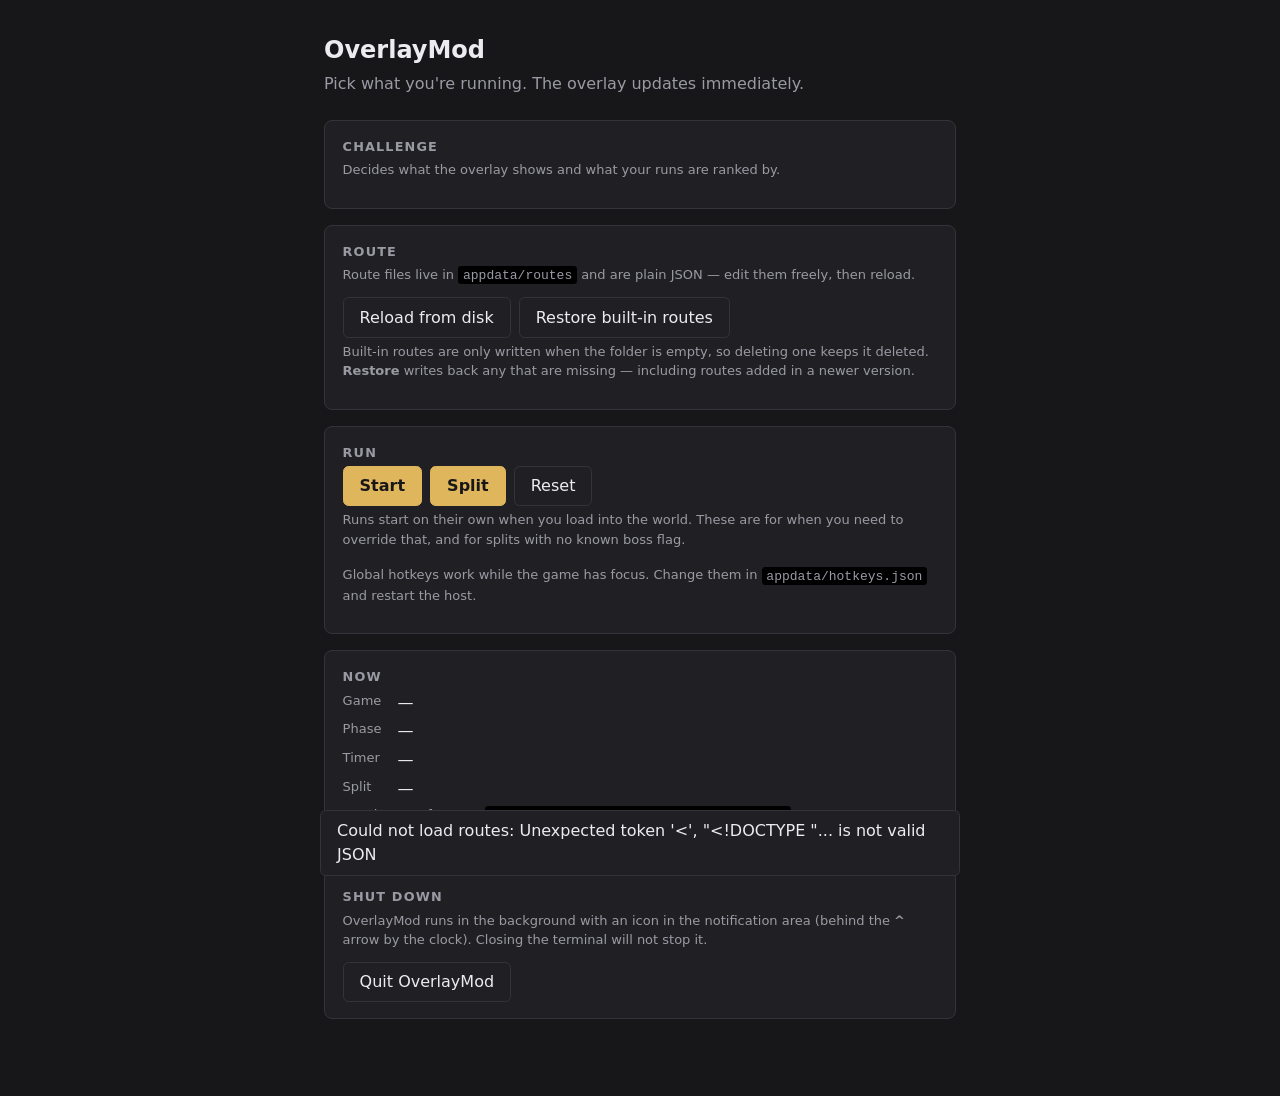
==== src/Host/wwwroot/control/index.html @ 623fec3b "Fix a run surviving a quit to the menu, and add the Quick route Found in live testing: quitting to t" ====
<!doctype html>
<html lang="en">
<head>
  <meta charset="utf-8">
  <meta name="viewport" content="width=device-width, initial-scale=1">
  <title>OverlayMod — control</title>
  <link rel="stylesheet" href="control.css">
</head>
<body>
  <main class="page">
    <header class="head">
      <h1>OverlayMod</h1>
      <p class="head__sub">Pick what you're running. The overlay updates immediately.</p>
    </header>

    <section class="card">
      <h2>Challenge</h2>
      <p class="hint">Decides what the overlay shows and what your runs are ranked by.</p>
      <div class="choices" id="challenges"></div>
    </section>

    <section class="card">
      <h2>Route</h2>
      <p class="hint">
        Route files live in <code id="routesPath">appdata/routes</code> and are plain JSON —
        edit them freely, then reload.
      </p>
      <div class="choices choices--stack" id="routes"></div>
      <div class="row">
        <button class="btn btn--quiet" id="reload" type="button">Reload from disk</button>
        <button class="btn btn--quiet" id="restore" type="button">Restore built-in routes</button>
      </div>
      <p class="hint">
        Built-in routes are only written when the folder is empty, so deleting one
        keeps it deleted. <strong>Restore</strong> writes back any that are
        missing — including routes added in a newer version.
      </p>
    </section>

    <section class="card">
      <h2>Run</h2>
      <div class="row">
        <button class="btn" id="start" type="button">Start</button>
        <button class="btn" id="split" type="button">Split</button>
        <button class="btn btn--quiet" id="reset" type="button">Reset</button>
      </div>
      <p class="hint">
        Runs start on their own when you load into the world. These are for when you
        need to override that, and for splits with no known boss flag.
      </p>
      <div class="keys" id="hotkeys"></div>
      <p class="hint">
        Global hotkeys work while the game has focus. Change them in
        <code>appdata/hotkeys.json</code> and restart the host.
      </p>
    </section>

    <section class="card status" id="live">
      <h2>Now</h2>
      <dl class="facts">
        <dt>Game</dt><dd id="factGame">—</dd>
        <dt>Phase</dt><dd id="factPhase">—</dd>
        <dt>Timer</dt><dd id="factTimer">—</dd>
        <dt>Split</dt><dd id="factSplit">—</dd>
      </dl>
      <p class="hint">Overlay URL for OBS: <code id="overlayUrl">/overlay/</code></p>
    </section>

    <section class="card">
      <h2>Shut down</h2>
      <p class="hint">
        OverlayMod runs in the background with an icon in the notification area
        (behind the <strong>^</strong> arrow by the clock). Closing the terminal
        will not stop it.
      </p>
      <button class="btn btn--quiet" id="quit" type="button">Quit OverlayMod</button>
    </section>

    <p class="toast" id="toast" hidden></p>
  </main>

  <script src="control.js"></script>
</body>
</html>
---- src/Host/wwwroot/control/control.css ----
/* Control page. Unlike the overlay this is never composited into a recording,
   so it is a normal opaque page and can be as plain as it likes. */

:root {
  --bg: #17171a;
  --card: #202024;
  --edge: #33333a;
  --text: #ececf0;
  --dim: #9a9aa4;
  --accent: #e0b65c;
  --accent-ink: #17171a;
  --warn: #d8a05a;
  --ok: #6fbf73;
}

* { box-sizing: border-box; }

body {
  margin: 0;
  background: var(--bg);
  color: var(--text);
  font-family: "Segoe UI", system-ui, sans-serif;
  line-height: 1.5;
}

.page { max-width: 42rem; margin: 0 auto; padding: 2rem 1.25rem 4rem; }

.head h1 { margin: 0; font-size: 1.5rem; }
.head__sub { margin: .25rem 0 1.5rem; color: var(--dim); }

.card {
  background: var(--card);
  border: 1px solid var(--edge);
  border-radius: .5rem;
  padding: 1rem 1.1rem;
  margin-bottom: 1rem;
}

.card h2 { margin: 0 0 .25rem; font-size: .8rem; text-transform: uppercase; letter-spacing: .09em; color: var(--dim); }

.hint { margin: .25rem 0 .75rem; color: var(--dim); font-size: .8125rem; }

code { background: #000; padding: .1rem .3rem; border-radius: .2rem; font-size: .8125rem; }

.choices { display: flex; flex-wrap: wrap; gap: .5rem; }
.choices--stack { flex-direction: column; }

/* A choice is a button that shows whether it is the current selection. */
.choice {
  display: flex;
  flex-direction: column;
  gap: .1rem;
  text-align: left;
  background: transparent;
  color: var(--text);
  border: 1px solid var(--edge);
  border-radius: .35rem;
  padding: .5rem .7rem;
  font: inherit;
  cursor: pointer;
}

.choice:hover { border-color: var(--dim); }

.choice.is-selected {
  background: var(--accent);
  border-color: var(--accent);
  color: var(--accent-ink);
  font-weight: 600;
}

.choice__meta { font-size: .75rem; color: var(--dim); }
.choice.is-selected .choice__meta { color: rgb(23 23 26 / 75%); }

/* Auto-splitting cannot be trusted until the flag ids are confirmed against a
   live game, so say so rather than letting it mis-split silently. */
.choice__warn { font-size: .75rem; color: var(--warn); }
.choice.is-selected .choice__warn { color: #6b4a00; }

.row { display: flex; gap: .5rem; flex-wrap: wrap; }

.btn {
  background: var(--accent);
  color: var(--accent-ink);
  border: 1px solid var(--accent);
  border-radius: .35rem;
  padding: .45rem 1rem;
  font: inherit;
  font-weight: 600;
  cursor: pointer;
}

.btn--quiet { background: transparent; color: var(--text); border-color: var(--edge); font-weight: 400; }
.btn--quiet:hover { border-color: var(--dim); }

/* Bound hotkeys, so they do not have to be looked up in a config file. */
.keys { display: flex; flex-wrap: wrap; gap: .4rem; margin-top: .75rem; }

.key {
  display: flex;
  align-items: baseline;
  gap: .4rem;
  border: 1px solid var(--edge);
  border-radius: .35rem;
  padding: .25rem .55rem;
  font-size: .8125rem;
}

.key__combo { font-family: Consolas, ui-monospace, monospace; }
.key__action { color: var(--dim); text-transform: capitalize; }
.key.is-inactive { opacity: .55; }
.key.is-inactive .key__combo { text-decoration: line-through; }

.facts { display: grid; grid-template-columns: auto 1fr; gap: .3rem 1rem; margin: 0; }
.facts dt { color: var(--dim); font-size: .8125rem; }
.facts dd { margin: 0; font-variant-numeric: tabular-nums; }

.toast {
  position: fixed;
  left: 50%;
  bottom: 1.5rem;
  transform: translateX(-50%);
  background: var(--card);
  border: 1px solid var(--edge);
  border-radius: .35rem;
  padding: .5rem 1rem;
  margin: 0;
}

.toast[hidden] { display: none; }
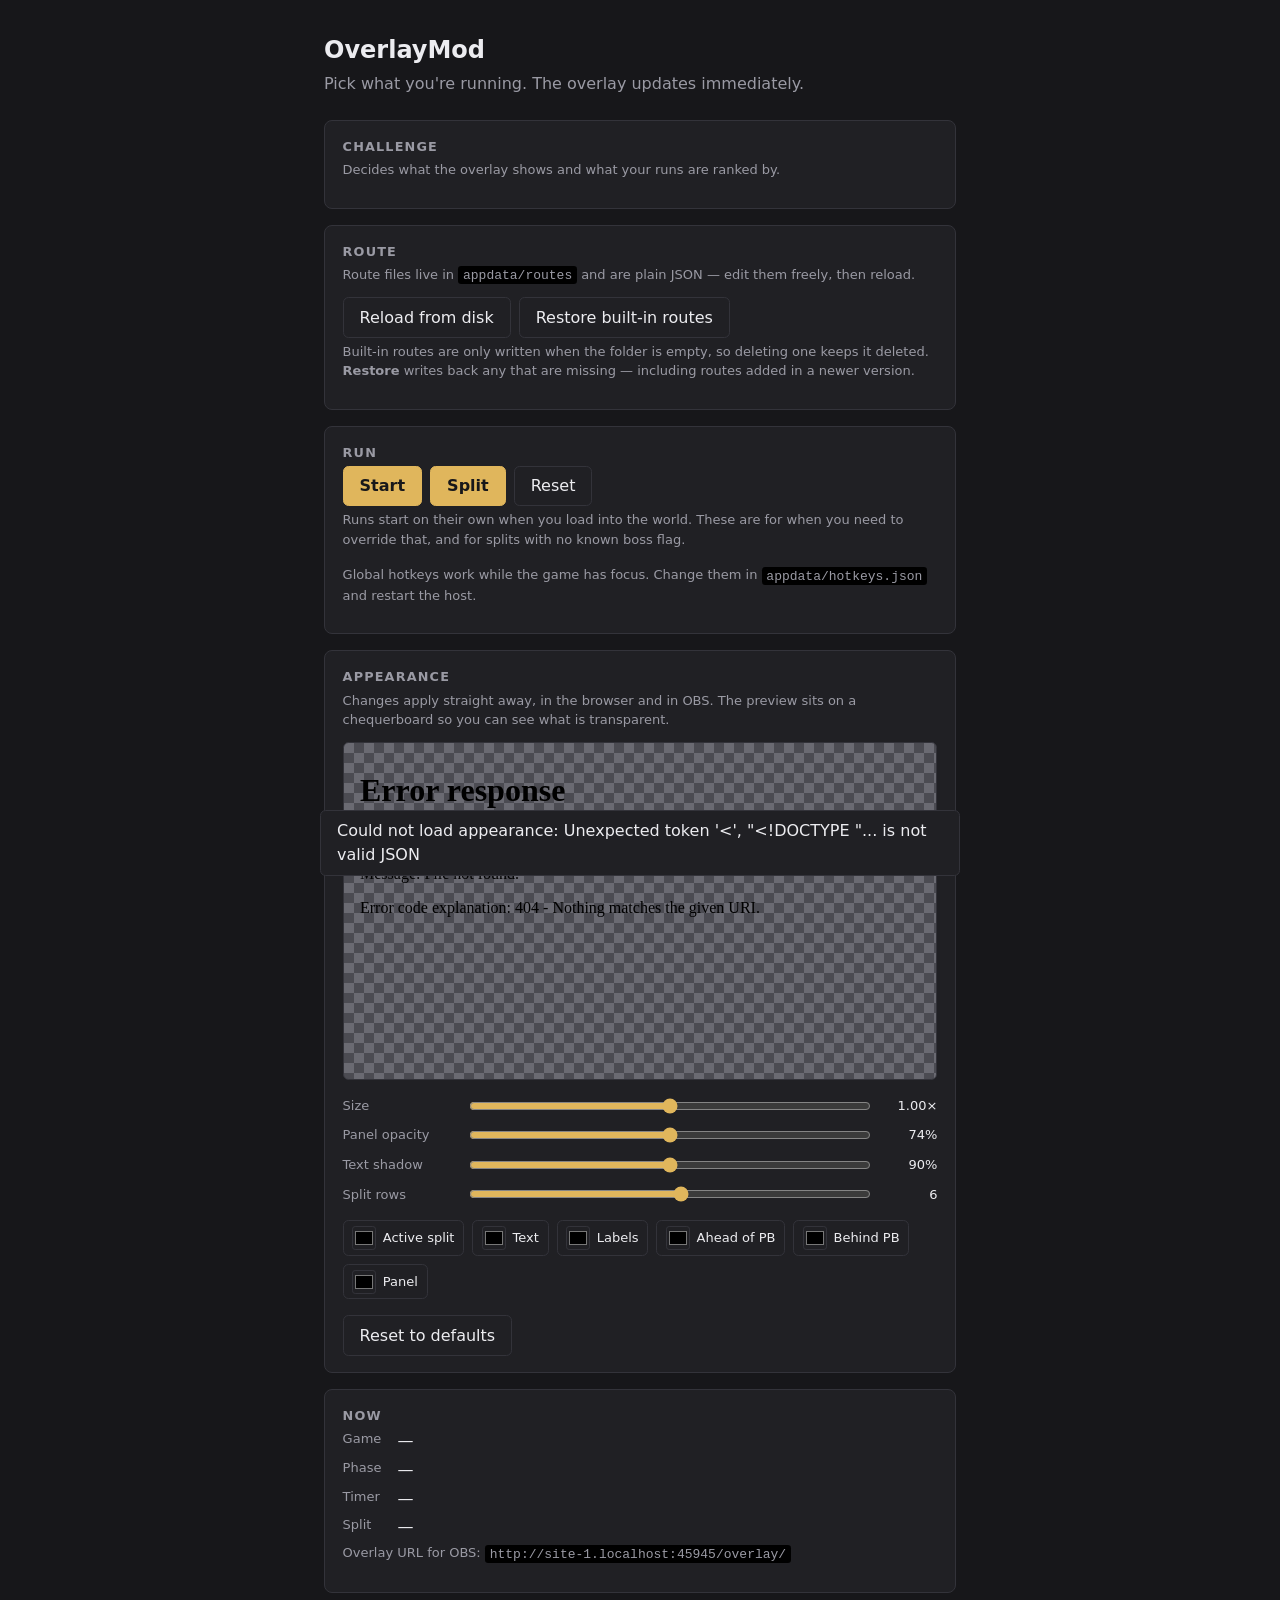
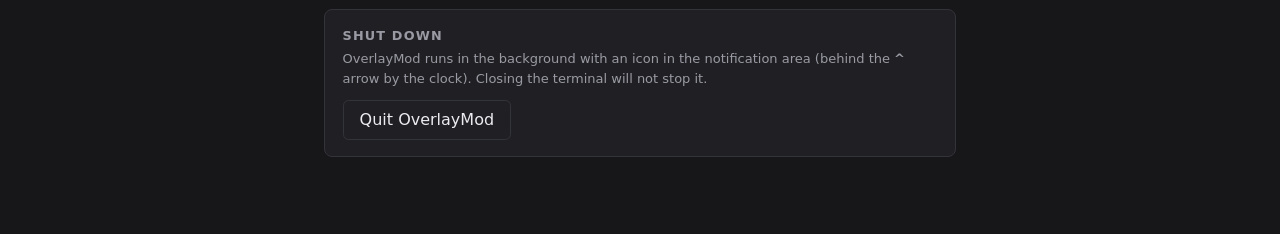
==== commit b41bc169: "Appearance controls, a slim build option, and a usable README Appearance is now editable from the co" ====
--- a/src/Host/wwwroot/control/index.html
+++ b/src/Host/wwwroot/control/index.html
@@ -55,6 +55,55 @@
       </p>
     </section>
 
+    <section class="card">
+      <h2>Appearance</h2>
+      <p class="hint">
+        Changes apply straight away, in the browser and in OBS. The preview sits on
+        a chequerboard so you can see what is transparent.
+      </p>
+
+      <div class="preview">
+        <iframe class="preview__frame" id="preview" src="/overlay/" title="Overlay preview"></iframe>
+      </div>
+
+      <div class="fields">
+        <label class="field">
+          <span class="field__label">Size</span>
+          <input type="range" id="apScale" min="0.5" max="3" step="0.05">
+          <output class="field__value" id="apScaleOut">1.00×</output>
+        </label>
+
+        <label class="field">
+          <span class="field__label">Panel opacity</span>
+          <input type="range" id="apPlateOpacity" min="0" max="1" step="0.02">
+          <output class="field__value" id="apPlateOpacityOut">74%</output>
+        </label>
+
+        <label class="field">
+          <span class="field__label">Text shadow</span>
+          <input type="range" id="apShadow" min="0" max="1" step="0.05">
+          <output class="field__value" id="apShadowOut">90%</output>
+        </label>
+
+        <label class="field">
+          <span class="field__label">Split rows</span>
+          <input type="range" id="apSplits" min="3" max="20" step="1">
+          <output class="field__value" id="apSplitsOut">6</output>
+        </label>
+      </div>
+
+      <div class="swatches">
+        <label class="swatch"><input type="color" id="apAccent"><span>Active split</span></label>
+        <label class="swatch"><input type="color" id="apText"><span>Text</span></label>
+        <label class="swatch"><input type="color" id="apDim"><span>Labels</span></label>
+        <label class="swatch"><input type="color" id="apAhead"><span>Ahead of PB</span></label>
+        <label class="swatch"><input type="color" id="apBehind"><span>Behind PB</span></label>
+        <label class="swatch"><input type="color" id="apPlate"><span>Panel</span></label>
+      </div>
+
+      <button class="btn btn--quiet" id="apReset" type="button">Reset to defaults</button>
+    </section>
+
     <section class="card status" id="live">
       <h2>Now</h2>
       <dl class="facts">
--- a/src/Host/wwwroot/control/control.css
+++ b/src/Host/wwwroot/control/control.css
@@ -93,6 +93,64 @@
 .btn--quiet { background: transparent; color: var(--text); border-color: var(--edge); font-weight: 400; }
 .btn--quiet:hover { border-color: var(--dim); }
 
+/* --- appearance editor --- */
+
+/* A chequerboard behind the preview, so transparency is visible rather than
+   guessed at — the overlay is transparent over gameplay, and a plain dark
+   backdrop here would hide exactly what needs checking. */
+.preview {
+  --sq: 10px;
+  border: 1px solid var(--edge);
+  border-radius: .35rem;
+  padding: .5rem;
+  margin-bottom: 1rem;
+  overflow: hidden;
+  background-color: #6a6a72;
+  background-image:
+    linear-gradient(45deg, #4b4b52 25%, transparent 25%, transparent 75%, #4b4b52 75%),
+    linear-gradient(45deg, #4b4b52 25%, transparent 25%, transparent 75%, #4b4b52 75%);
+  background-size: calc(var(--sq) * 2) calc(var(--sq) * 2);
+  background-position: 0 0, var(--sq) var(--sq);
+}
+
+.preview__frame {
+  display: block;
+  width: 100%;
+  height: 20rem;
+  border: 0;
+  background: transparent;
+}
+
+.fields { display: flex; flex-direction: column; gap: .6rem; margin-bottom: 1rem; }
+
+.field { display: grid; grid-template-columns: 7rem 1fr 3.5rem; gap: .75rem; align-items: center; }
+.field__label { font-size: .8125rem; color: var(--dim); }
+.field__value { font-size: .8125rem; font-variant-numeric: tabular-nums; text-align: right; }
+.field input[type="range"] { width: 100%; accent-color: var(--accent); }
+
+.swatches { display: flex; flex-wrap: wrap; gap: .5rem; margin-bottom: 1rem; }
+
+.swatch {
+  display: flex;
+  align-items: center;
+  gap: .4rem;
+  border: 1px solid var(--edge);
+  border-radius: .35rem;
+  padding: .3rem .55rem;
+  font-size: .8125rem;
+  cursor: pointer;
+}
+
+.swatch input[type="color"] {
+  width: 1.5rem;
+  height: 1.5rem;
+  padding: 0;
+  border: 1px solid var(--edge);
+  border-radius: .2rem;
+  background: none;
+  cursor: pointer;
+}
+
 /* Bound hotkeys, so they do not have to be looked up in a config file. */
 .keys { display: flex; flex-wrap: wrap; gap: .4rem; margin-top: .75rem; }
 
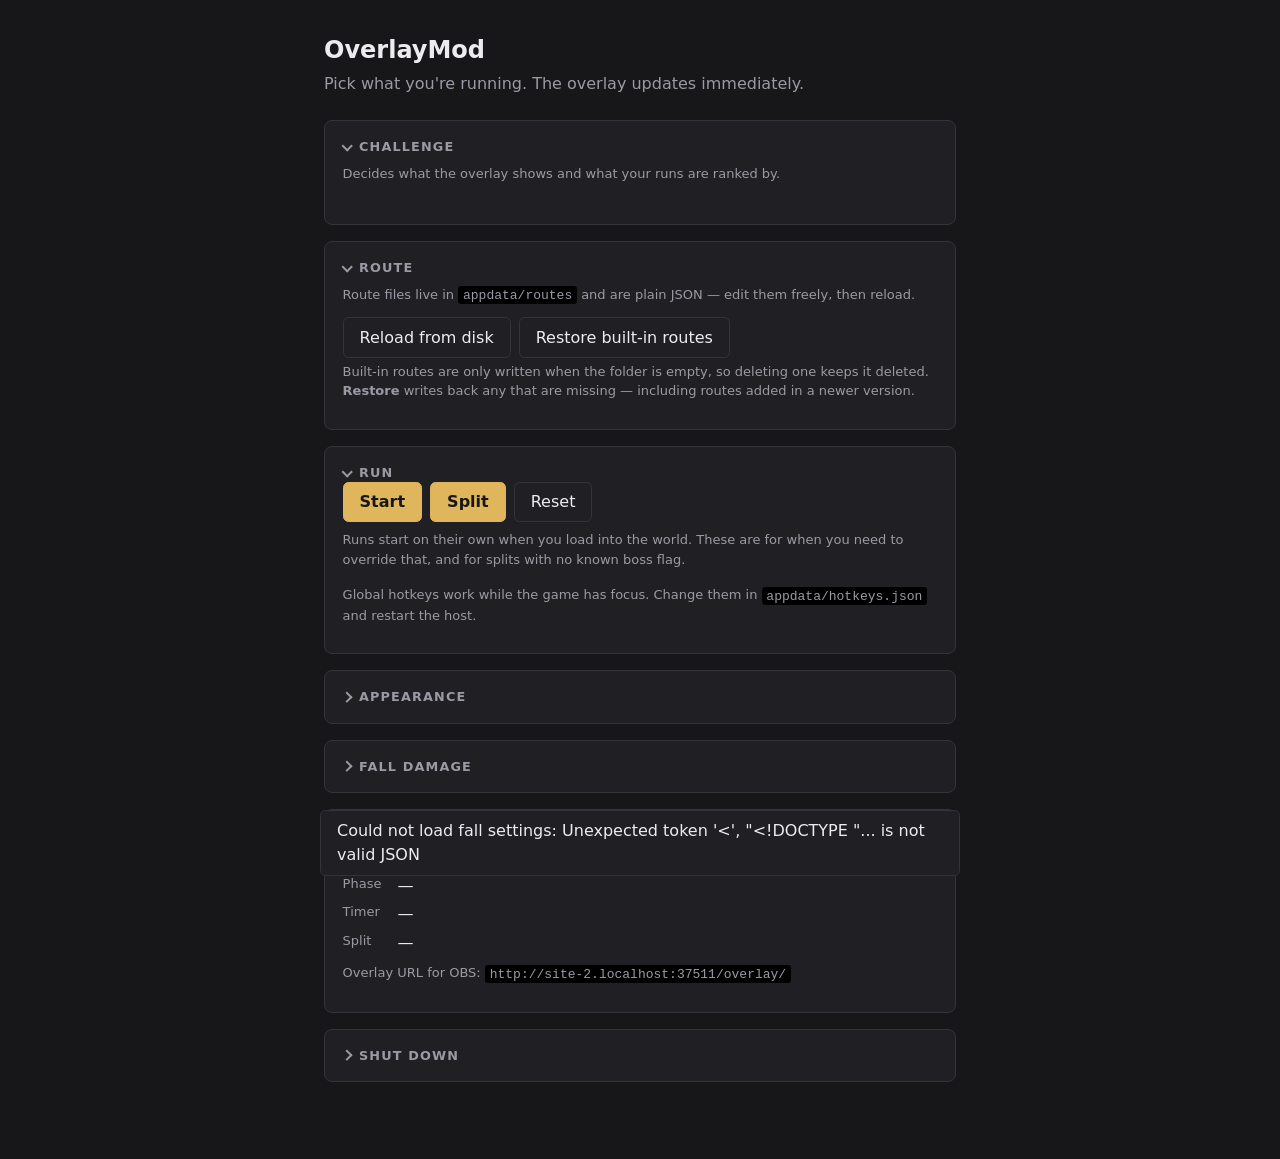
==== commit a78d8f0f: "Rework the challenges, tell fall damage apart, and fix death counting Four challenges now: No Damage" ====
--- a/src/Host/wwwroot/control/index.html
+++ b/src/Host/wwwroot/control/index.html
@@ -9,18 +9,22 @@
 <body>
   <main class="page">
     <header class="head">
-      <h1>OverlayMod</h1>
+      <h1>OverlayMod <span class="head__version" id="version"></span></h1>
       <p class="head__sub">Pick what you're running. The overlay updates immediately.</p>
     </header>
 
-    <section class="card">
-      <h2>Challenge</h2>
+    <!-- Every section collapses. The page grew past what fits on one screen, and
+         which parts matter depends entirely on whether you are setting up or
+         mid-session. Open/closed is remembered per section. -->
+    <details class="card" id="cardChallenge" open>
+      <summary class="card__head"><h2>Challenge</h2></summary>
       <p class="hint">Decides what the overlay shows and what your runs are ranked by.</p>
       <div class="choices" id="challenges"></div>
-    </section>
+      <p class="hint" id="challengeNote"></p>
+    </details>
 
-    <section class="card">
-      <h2>Route</h2>
+    <details class="card" id="cardRoute" open>
+      <summary class="card__head"><h2>Route</h2></summary>
       <p class="hint">
         Route files live in <code id="routesPath">appdata/routes</code> and are plain JSON —
         edit them freely, then reload.
@@ -35,10 +39,10 @@
         keeps it deleted. <strong>Restore</strong> writes back any that are
         missing — including routes added in a newer version.
       </p>
-    </section>
+    </details>
 
-    <section class="card">
-      <h2>Run</h2>
+    <details class="card" id="cardRun" open>
+      <summary class="card__head"><h2>Run</h2></summary>
       <div class="row">
         <button class="btn" id="start" type="button">Start</button>
         <button class="btn" id="split" type="button">Split</button>
@@ -53,10 +57,10 @@
         Global hotkeys work while the game has focus. Change them in
         <code>appdata/hotkeys.json</code> and restart the host.
       </p>
-    </section>
+    </details>
 
-    <section class="card">
-      <h2>Appearance</h2>
+    <details class="card" id="cardAppearance">
+      <summary class="card__head"><h2>Appearance</h2></summary>
       <p class="hint">
         Changes apply straight away, in the browser and in OBS. The preview sits on
         a chequerboard so you can see what is transparent.
@@ -84,13 +88,23 @@
           <input type="range" id="apShadow" min="0" max="1" step="0.05">
           <output class="field__value" id="apShadowOut">90%</output>
         </label>
+      </div>
 
-        <label class="field">
-          <span class="field__label">Split rows</span>
-          <input type="range" id="apSplits" min="3" max="20" step="1">
-          <output class="field__value" id="apSplitsOut">6</output>
-        </label>
+      <!-- A number rather than a slider: this is a count of rows, and people
+           arrive here knowing exactly how many they want. -->
+      <div class="field field--stepper">
+        <span class="field__label">Splits shown</span>
+        <div class="stepper">
+          <button class="stepper__btn" id="apSplitsDown" type="button" aria-label="Fewer splits">−</button>
+          <input class="stepper__input" type="number" id="apSplits" min="1" max="30" step="1" inputmode="numeric">
+          <button class="stepper__btn" id="apSplitsUp" type="button" aria-label="More splits">+</button>
+        </div>
       </div>
+      <p class="hint">
+        How many boss names the overlay shows at once. The list scrolls through
+        longer routes, so this is the overlay's height, not the route's length —
+        set it to the full split count to show a whole route with no scrolling.
+      </p>
 
       <div class="swatches">
         <label class="swatch"><input type="color" id="apAccent"><span>Active split</span></label>
@@ -102,10 +116,55 @@
       </div>
 
       <button class="btn btn--quiet" id="apReset" type="button">Reset to defaults</button>
-    </section>
+    </details>
 
-    <section class="card status" id="live">
-      <h2>Now</h2>
+    <details class="card" id="cardFall">
+      <summary class="card__head"><h2>Fall damage</h2></summary>
+      <p class="hint">
+        Only the <strong>No Hit</strong> challenge uses this. It tells fall damage
+        apart by watching how far you dropped just before losing health — a
+        heuristic, not a reading from the game, so the thresholds are yours to move.
+        Every other challenge counts all damage regardless.
+      </p>
+
+      <label class="check">
+        <input type="checkbox" id="fdEnabled">
+        <span>Exclude fall damage from No&nbsp;Hit</span>
+      </label>
+      <p class="hint">
+        Turn this off and No Hit counts exactly what No Damage counts. That is the
+        honest setting if the detector is guessing wrong on your route.
+      </p>
+
+      <div class="fields">
+        <label class="field">
+          <span class="field__label">Drop of at least</span>
+          <input type="range" id="fdDescent" min="0.5" max="20" step="0.5">
+          <output class="field__value" id="fdDescentOut">3.0 m</output>
+        </label>
+
+        <label class="field">
+          <span class="field__label">Within</span>
+          <input type="range" id="fdWindow" min="100" max="2000" step="50">
+          <output class="field__value" id="fdWindowOut">500 ms</output>
+        </label>
+      </div>
+
+      <div class="row">
+        <button class="btn btn--quiet" id="fdRefresh" type="button">Refresh recent damage</button>
+        <button class="btn btn--quiet" id="fdReset" type="button">Reset to defaults</button>
+      </div>
+
+      <p class="hint">
+        Recent damage, newest first, with the drop measured for each. This is how
+        you check the detector rather than trust it: if a real hit is showing as a
+        fall, raise the distance or shorten the window.
+      </p>
+      <div class="events" id="fdEvents"></div>
+    </details>
+
+    <details class="card status" id="cardLive" open>
+      <summary class="card__head"><h2>Now</h2></summary>
       <dl class="facts">
         <dt>Game</dt><dd id="factGame">—</dd>
         <dt>Phase</dt><dd id="factPhase">—</dd>
@@ -113,17 +172,17 @@
         <dt>Split</dt><dd id="factSplit">—</dd>
       </dl>
       <p class="hint">Overlay URL for OBS: <code id="overlayUrl">/overlay/</code></p>
-    </section>
+    </details>
 
-    <section class="card">
-      <h2>Shut down</h2>
+    <details class="card" id="cardQuit">
+      <summary class="card__head"><h2>Shut down</h2></summary>
       <p class="hint">
         OverlayMod runs in the background with an icon in the notification area
         (behind the <strong>^</strong> arrow by the clock). Closing the terminal
         will not stop it.
       </p>
       <button class="btn btn--quiet" id="quit" type="button">Quit OverlayMod</button>
-    </section>
+    </details>
 
     <p class="toast" id="toast" hidden></p>
   </main>
--- a/src/Host/wwwroot/control/control.css
+++ b/src/Host/wwwroot/control/control.css
@@ -27,6 +27,7 @@
 
 .head h1 { margin: 0; font-size: 1.5rem; }
 .head__sub { margin: .25rem 0 1.5rem; color: var(--dim); }
+.head__version { font-size: .8125rem; font-weight: 400; color: var(--dim); }
 
 .card {
   background: var(--card);
@@ -36,7 +37,39 @@
   margin-bottom: 1rem;
 }
 
-.card h2 { margin: 0 0 .25rem; font-size: .8rem; text-transform: uppercase; letter-spacing: .09em; color: var(--dim); }
+/* Every card is a <details>, so the whole page can be folded down to whatever
+   part of it is in use. The default marker is replaced with one that reads as
+   part of the heading rather than a bullet beside it. */
+.card__head {
+  display: flex;
+  align-items: center;
+  gap: .5rem;
+  cursor: pointer;
+  list-style: none;
+  user-select: none;
+}
+
+.card__head::-webkit-details-marker { display: none; }
+
+.card__head::before {
+  content: "";
+  width: .4rem;
+  height: .4rem;
+  border-right: 2px solid var(--dim);
+  border-bottom: 2px solid var(--dim);
+  transform: rotate(-45deg);
+  transition: transform .12s ease;
+}
+
+.card[open] > .card__head::before { transform: rotate(45deg); }
+
+.card__head:hover::before { border-color: var(--text); }
+
+.card h2 { margin: 0; font-size: .8rem; text-transform: uppercase; letter-spacing: .09em; color: var(--dim); }
+
+/* Collapsed, the summary is the whole card, so it should not carry the
+   bottom margin its first child would otherwise supply. */
+.card > .hint:first-of-type { margin-top: .5rem; }
 
 .hint { margin: .25rem 0 .75rem; color: var(--dim); font-size: .8125rem; }
 
@@ -128,6 +161,62 @@
 .field__value { font-size: .8125rem; font-variant-numeric: tabular-nums; text-align: right; }
 .field input[type="range"] { width: 100%; accent-color: var(--accent); }
 
+/* A count, not a proportion: typed or stepped, never dragged. */
+.field--stepper { grid-template-columns: 7rem auto; }
+
+.stepper { display: flex; align-items: stretch; gap: .25rem; }
+
+.stepper__btn {
+  width: 2rem;
+  background: transparent;
+  color: var(--text);
+  border: 1px solid var(--edge);
+  border-radius: .35rem;
+  font: inherit;
+  font-size: 1rem;
+  line-height: 1;
+  cursor: pointer;
+}
+
+.stepper__btn:hover { border-color: var(--dim); }
+
+.stepper__input {
+  width: 4rem;
+  background: var(--bg);
+  color: var(--text);
+  border: 1px solid var(--edge);
+  border-radius: .35rem;
+  padding: .35rem .5rem;
+  font: inherit;
+  font-variant-numeric: tabular-nums;
+  text-align: center;
+}
+
+.check { display: flex; align-items: center; gap: .5rem; font-size: .875rem; }
+.check input { accent-color: var(--accent); width: 1rem; height: 1rem; }
+
+/* Recent damage, for checking what the fall detector actually called. */
+.events { display: flex; flex-direction: column; gap: .25rem; max-height: 16rem; overflow-y: auto; }
+
+.event {
+  display: grid;
+  grid-template-columns: 5rem 1fr auto auto;
+  gap: .6rem;
+  align-items: baseline;
+  border: 1px solid var(--edge);
+  border-radius: .35rem;
+  padding: .3rem .55rem;
+  font-size: .8125rem;
+}
+
+.event__time,
+.event__drop { font-variant-numeric: tabular-nums; color: var(--dim); }
+.event__split { overflow: hidden; text-overflow: ellipsis; white-space: nowrap; }
+.event__verdict { font-size: .75rem; }
+.event.is-fall { border-color: color-mix(in srgb, var(--accent) 45%, var(--edge)); }
+.event.is-fall .event__verdict { color: var(--accent); }
+.event.is-fatal .event__verdict { color: var(--warn); }
+
 .swatches { display: flex; flex-wrap: wrap; gap: .5rem; margin-bottom: 1rem; }
 
 .swatch {
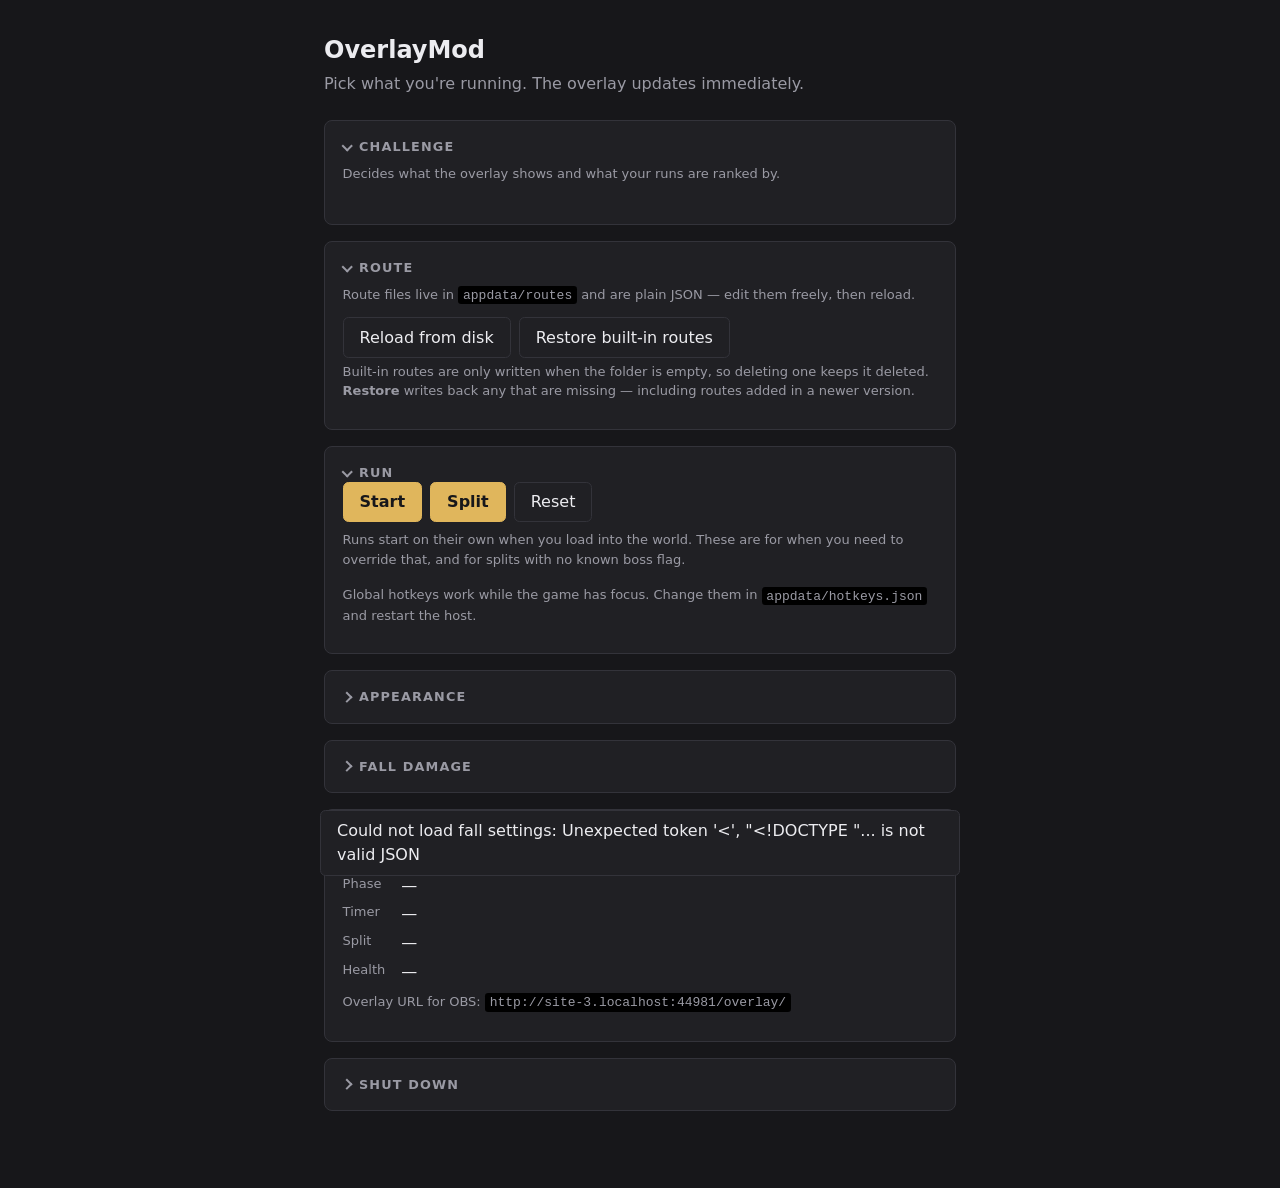
==== commit 54140bb2: "Reset the run when a new game starts, and surface health on the control page The freshness check ask" ====
--- a/src/Host/wwwroot/control/index.html
+++ b/src/Host/wwwroot/control/index.html
@@ -170,6 +170,12 @@
         <dt>Phase</dt><dd id="factPhase">—</dd>
         <dt>Timer</dt><dd id="factTimer">—</dd>
         <dt>Split</dt><dd id="factSplit">—</dd>
+        <!-- Health is never shown on the overlay — the game already shows it,
+             and it would cost space for nothing. Here it is the single most
+             useful fact when counters are not moving, because damage, hits and
+             deaths are all derived from it: if this reads zero on a live
+             character, the memory offsets are wrong for that build. -->
+        <dt>Health</dt><dd id="factHealth">—</dd>
       </dl>
       <p class="hint">Overlay URL for OBS: <code id="overlayUrl">/overlay/</code></p>
     </details>
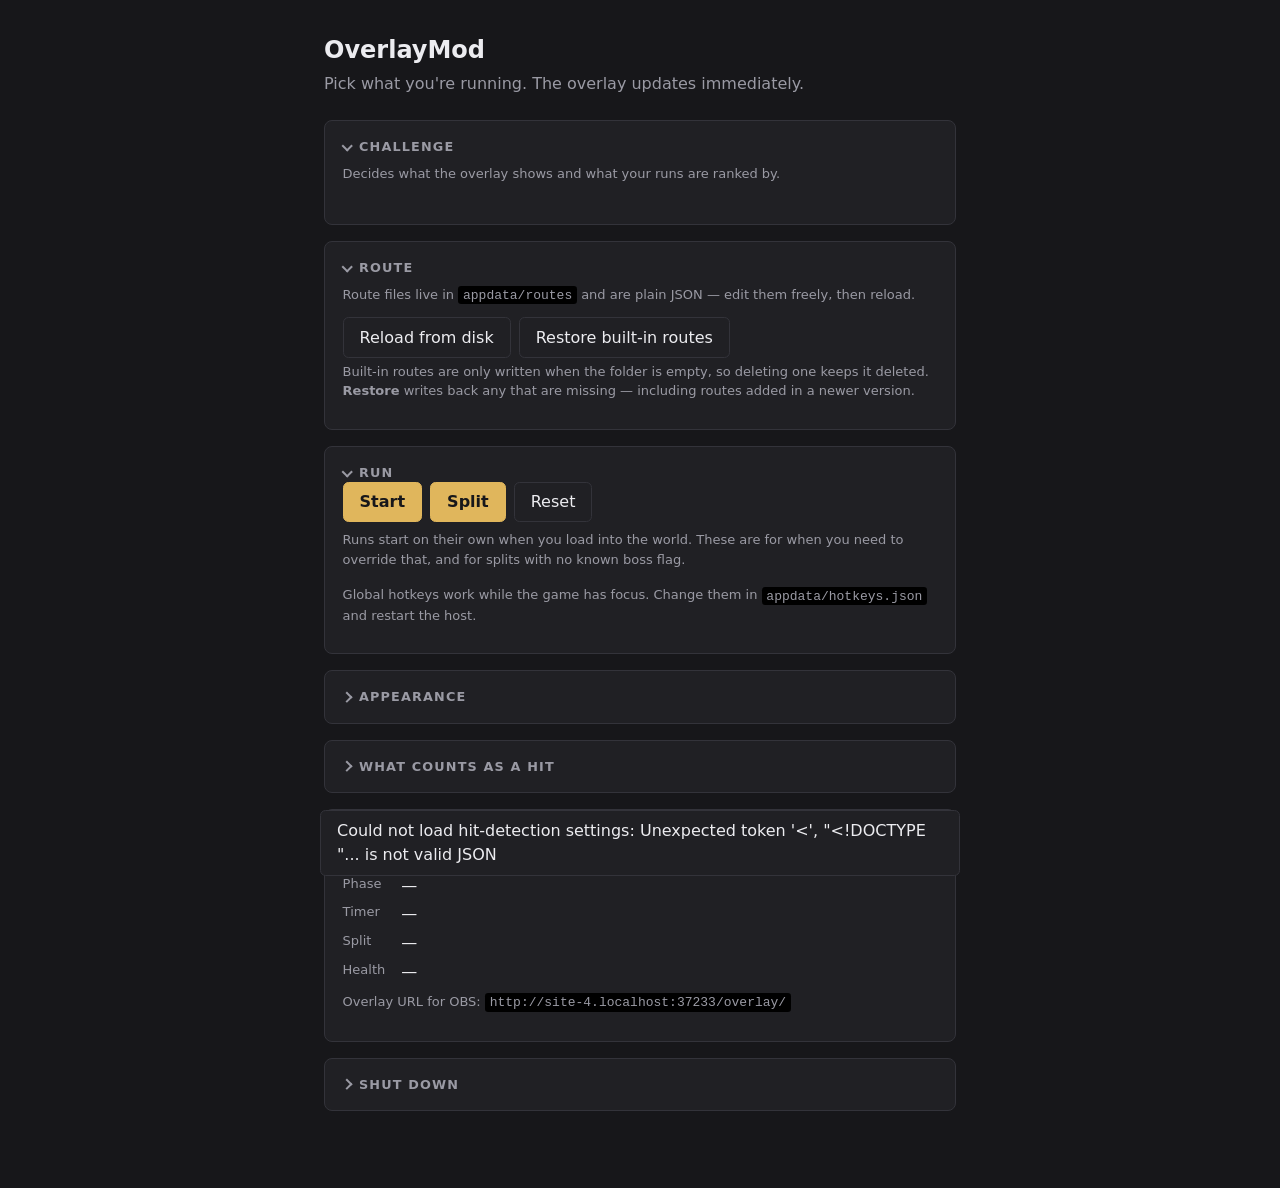
==== commit 9836e721: "Stop counting poison and toxic as hits A No Hit run through a swamp picked up a hit every few second" ====
--- a/src/Host/wwwroot/control/index.html
+++ b/src/Host/wwwroot/control/index.html
@@ -119,22 +119,21 @@
     </details>
 
     <details class="card" id="cardFall">
-      <summary class="card__head"><h2>Fall damage</h2></summary>
-      <p class="hint">
-        Only the <strong>No Hit</strong> challenge uses this. It tells fall damage
-        apart by watching how far you dropped just before losing health — a
-        heuristic, not a reading from the game, so the thresholds are yours to move.
-        Every other challenge counts all damage regardless.
-      </p>
+      <summary class="card__head"><h2>What counts as a hit</h2></summary>
+      <p class="hint">
+        Only the <strong>No Hit</strong> challenge uses any of this. Two things get
+        set aside: what the ground did to you, and what poison did. Both are worked
+        out from health and position over time rather than read from the game, so
+        the thresholds are yours to move. Every other challenge counts all damage
+        regardless.
+      </p>
+
+      <h3 class="card__sub">Falls</h3>
 
       <label class="check">
         <input type="checkbox" id="fdEnabled">
         <span>Exclude fall damage from No&nbsp;Hit</span>
       </label>
-      <p class="hint">
-        Turn this off and No Hit counts exactly what No Damage counts. That is the
-        honest setting if the detector is guessing wrong on your route.
-      </p>
 
       <div class="fields">
         <label class="field">
@@ -150,15 +149,45 @@
         </label>
       </div>
 
+      <h3 class="card__sub">Poison, toxic and anything else that ticks</h3>
+
+      <label class="check">
+        <input type="checkbox" id="dotEnabled">
+        <span>Exclude damage over time from No&nbsp;Hit</span>
+      </label>
+      <p class="hint">
+        Recognised by shape, not by cause: three or more small bites of about the
+        same size, spaced at least 1.2 s apart. A combo lands far quicker than
+        that, and anything that really hurts is over the size below. Because it
+        takes a third bite to be sure, the first two wait a few seconds before
+        being called — so a genuinely small hit shows up late rather than a poison
+        tick showing up at all. Standing in a fire will be called poison too.
+      </p>
+
+      <div class="fields">
+        <label class="field">
+          <span class="field__label">Bites no bigger than</span>
+          <input type="range" id="dotMaxTick" min="5" max="200" step="5">
+          <output class="field__value" id="dotMaxTickOut">40 HP</output>
+        </label>
+
+        <label class="field">
+          <span class="field__label">Repeating at most every</span>
+          <input type="range" id="dotInterval" min="1500" max="10000" step="250">
+          <output class="field__value" id="dotIntervalOut">4000 ms</output>
+        </label>
+      </div>
+
       <div class="row">
         <button class="btn btn--quiet" id="fdRefresh" type="button">Refresh recent damage</button>
         <button class="btn btn--quiet" id="fdReset" type="button">Reset to defaults</button>
       </div>
 
       <p class="hint">
-        Recent damage, newest first, with the drop measured for each. This is how
-        you check the detector rather than trust it: if a real hit is showing as a
-        fall, raise the distance or shorten the window.
+        Recent damage, newest first, with the health lost and the drop measured for
+        each. This is how you check the detectors rather than trust them: if a real
+        hit is showing as a fall, raise the distance or shorten the window; if one
+        is showing as poison, lower the bite size.
       </p>
       <div class="events" id="fdEvents"></div>
     </details>
--- a/src/Host/wwwroot/control/control.css
+++ b/src/Host/wwwroot/control/control.css
@@ -67,6 +67,19 @@
 
 .card h2 { margin: 0; font-size: .8rem; text-transform: uppercase; letter-spacing: .09em; color: var(--dim); }
 
+/* A divider inside a card, for the rare one that covers two related things. */
+.card__sub {
+  margin: 1.25rem 0 .6rem;
+  padding-top: .9rem;
+  border-top: 1px solid var(--edge);
+  font-size: .75rem;
+  text-transform: uppercase;
+  letter-spacing: .09em;
+  color: var(--dim);
+}
+
+.card__sub:first-of-type { border-top: none; padding-top: 0; margin-top: .5rem; }
+
 /* Collapsed, the summary is the whole card, so it should not carry the
    bottom margin its first child would otherwise supply. */
 .card > .hint:first-of-type { margin-top: .5rem; }
@@ -195,12 +208,12 @@
 .check { display: flex; align-items: center; gap: .5rem; font-size: .875rem; }
 .check input { accent-color: var(--accent); width: 1rem; height: 1rem; }
 
-/* Recent damage, for checking what the fall detector actually called. */
+/* Recent damage, for checking what the two detectors actually called. */
 .events { display: flex; flex-direction: column; gap: .25rem; max-height: 16rem; overflow-y: auto; }
 
 .event {
   display: grid;
-  grid-template-columns: 5rem 1fr auto auto;
+  grid-template-columns: 5rem 1fr auto auto auto;
   gap: .6rem;
   align-items: baseline;
   border: 1px solid var(--edge);
@@ -210,11 +223,19 @@
 }
 
 .event__time,
+.event__size,
 .event__drop { font-variant-numeric: tabular-nums; color: var(--dim); }
 .event__split { overflow: hidden; text-overflow: ellipsis; white-space: nowrap; }
 .event__verdict { font-size: .75rem; }
-.event.is-fall { border-color: color-mix(in srgb, var(--accent) 45%, var(--edge)); }
-.event.is-fall .event__verdict { color: var(--accent); }
+.event.is-fall,
+.event.is-overtime { border-color: color-mix(in srgb, var(--accent) 45%, var(--edge)); }
+.event.is-fall .event__verdict,
+.event.is-overtime .event__verdict { color: var(--accent); }
+
+/* Not yet decided either way. Dimmed rather than coloured: it is not a verdict. */
+.event.is-pending { border-style: dashed; }
+.event.is-pending .event__verdict { color: var(--dim); font-style: italic; }
+
 .event.is-fatal .event__verdict { color: var(--warn); }
 
 .swatches { display: flex; flex-wrap: wrap; gap: .5rem; margin-bottom: 1rem; }
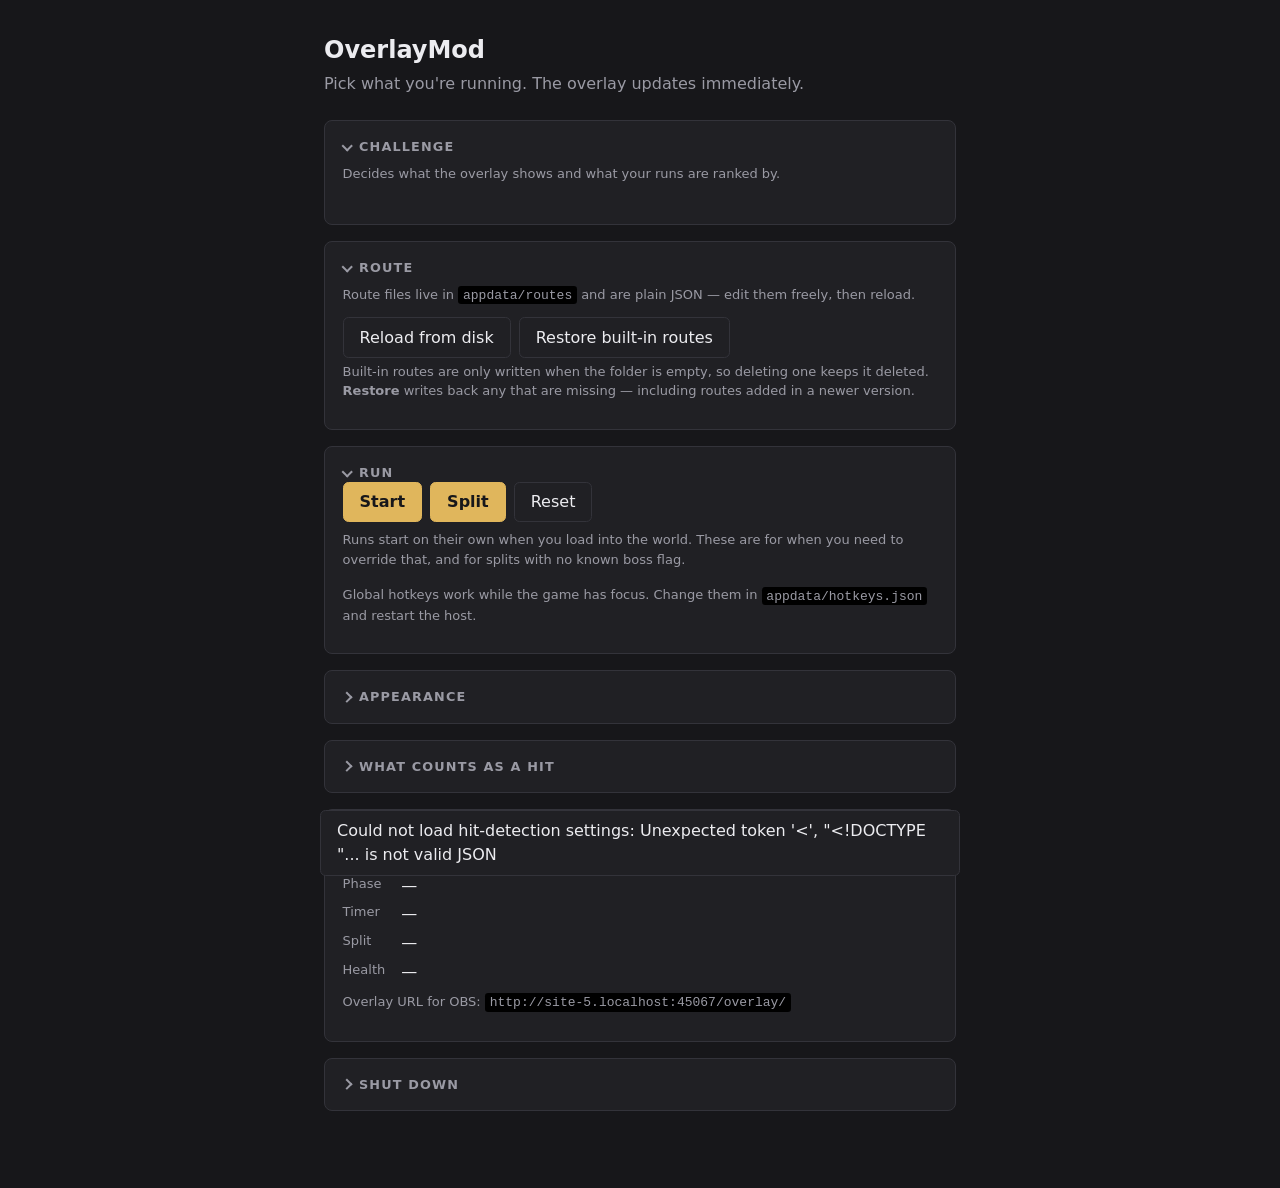
==== commit 4203958b: "Rebuild poison detection around the cadence the game actually uses 0.2.2 did nothing at all. It was " ====
--- a/src/Host/wwwroot/control/index.html
+++ b/src/Host/wwwroot/control/index.html
@@ -156,25 +156,30 @@
         <span>Exclude damage over time from No&nbsp;Hit</span>
       </label>
       <p class="hint">
-        Recognised by shape, not by cause: three or more small bites of about the
-        same size, spaced at least 1.2 s apart. A combo lands far quicker than
-        that, and anything that really hurts is over the size below. Because it
-        takes a third bite to be sure, the first two wait a few seconds before
-        being called — so a genuinely small hit shows up late rather than a poison
-        tick showing up at all. Standing in a fire will be called poison too.
+        Recognised as a <strong>metronome</strong>: four or more small bites of
+        about the same size, at gaps that are about the same as each other.
+        Poison and toxic tick once a second, every second; combat never does, so
+        the evenness is what gives it away rather than the speed. Anything that
+        really hurts is over the size below and counts as a hit on sight.
+      </p>
+      <p class="hint">
+        Because it takes a fourth bite to see the rhythm, the first three wait a
+        couple of seconds before being called — so a genuinely small hit shows up
+        late rather than a poison tick showing up at all. Standing in a fire will
+        be called poison too.
       </p>
 
       <div class="fields">
         <label class="field">
           <span class="field__label">Bites no bigger than</span>
-          <input type="range" id="dotMaxTick" min="5" max="200" step="5">
-          <output class="field__value" id="dotMaxTickOut">40 HP</output>
+          <input type="range" id="dotMaxTick" min="0.5" max="30" step="0.5">
+          <output class="field__value" id="dotMaxTickOut">8.0% of health</output>
         </label>
 
         <label class="field">
           <span class="field__label">Repeating at most every</span>
-          <input type="range" id="dotInterval" min="1500" max="10000" step="250">
-          <output class="field__value" id="dotIntervalOut">4000 ms</output>
+          <input type="range" id="dotInterval" min="600" max="8000" step="100">
+          <output class="field__value" id="dotIntervalOut">2500 ms</output>
         </label>
       </div>
 
@@ -187,8 +192,11 @@
         Recent damage, newest first, with the health lost and the drop measured for
         each. This is how you check the detectors rather than trust them: if a real
         hit is showing as a fall, raise the distance or shorten the window; if one
-        is showing as poison, lower the bite size.
-      </p>
+        is showing as poison, lower the bite size. If poison is still showing as a
+        <em>hit</em>, compare its <code>HP</code> against the ceiling below and
+        raise the bite size past it.
+      </p>
+      <p class="hint" id="fdCeiling">Refresh to see what the bite size works out to.</p>
       <div class="events" id="fdEvents"></div>
     </details>
 
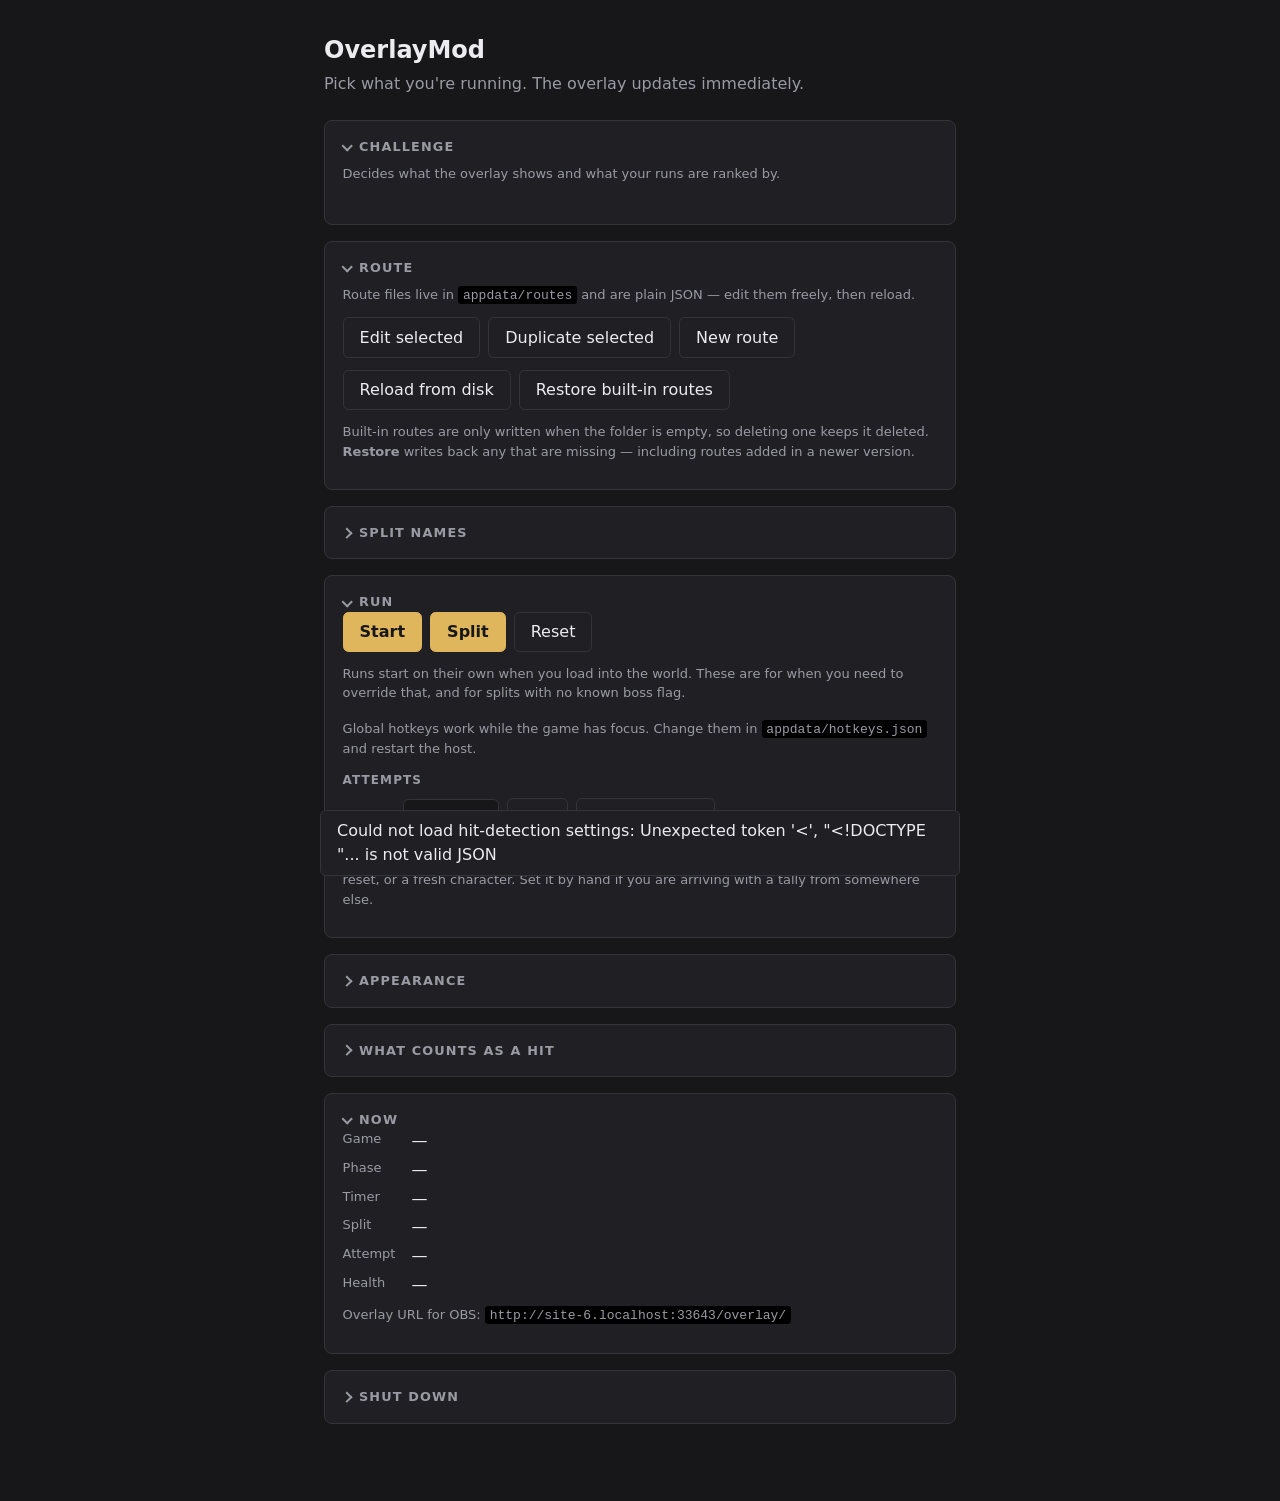
==== commit b001a7f6: "Count attempts, let players build routes and name their own splits Six things, and one of them chang" ====
--- a/src/Host/wwwroot/control/index.html
+++ b/src/Host/wwwroot/control/index.html
@@ -30,6 +30,61 @@
         edit them freely, then reload.
       </p>
       <div class="choices choices--stack" id="routes"></div>
+
+      <div class="row">
+        <button class="btn btn--quiet" id="routeEdit" type="button">Edit selected</button>
+        <button class="btn btn--quiet" id="routeCopy" type="button">Duplicate selected</button>
+        <button class="btn btn--quiet" id="routeNew" type="button">New route</button>
+      </div>
+
+      <!-- The editor. Splits are the point of it, so they get the room; the name
+           and challenge sit above because they are set once and left alone. -->
+      <div class="editor" id="routeEditor" hidden>
+        <div class="editor__head">
+          <label class="field field--text">
+            <span class="field__label">Name</span>
+            <input class="text" type="text" id="edName" maxlength="60" autocomplete="off">
+          </label>
+          <label class="field field--text">
+            <span class="field__label">Challenge</span>
+            <select class="text" id="edChallenge"></select>
+          </label>
+        </div>
+        <p class="hint">
+          The challenge here is only this route's default — whichever you pick at
+          the top of the page still wins.
+        </p>
+        <p class="hint hint--warn" id="edRenameWarning" hidden>
+          Renaming a route starts its personal bests over, because they are filed
+          under its name.
+        </p>
+
+        <ol class="splitlist" id="edSplits"></ol>
+
+        <div class="row">
+          <select class="text text--grow" id="edCatalogue"></select>
+          <button class="btn btn--quiet" id="edAddBoss" type="button">Add boss</button>
+        </div>
+        <div class="row">
+          <input class="text text--grow" type="text" id="edCustom" maxlength="60"
+                 placeholder="Anything else — a bonfire, an item, a checkpoint" autocomplete="off">
+          <button class="btn btn--quiet" id="edAddCustom" type="button">Add manual split</button>
+        </div>
+        <p class="hint">
+          A boss from the list brings its event flag with it, so that split
+          advances on its own. Anything you type has no flag and needs the split
+          hotkey — which is a perfectly good way to run, just not a surprise you
+          want when you meant to add Vordt.
+        </p>
+
+        <div class="row">
+          <button class="btn" id="edSave" type="button">Save route</button>
+          <button class="btn btn--quiet" id="edCancel" type="button">Cancel</button>
+          <button class="btn btn--quiet btn--danger" id="edDelete" type="button">Delete this route</button>
+        </div>
+        <p class="hint hint--warn" id="edError" hidden></p>
+      </div>
+
       <div class="row">
         <button class="btn btn--quiet" id="reload" type="button">Reload from disk</button>
         <button class="btn btn--quiet" id="restore" type="button">Restore built-in routes</button>
@@ -41,6 +96,24 @@
       </p>
     </details>
 
+    <details class="card" id="cardNames">
+      <summary class="card__head"><h2>Split names</h2></summary>
+      <p class="hint">
+        What the overlay calls each split, where you would rather it said
+        something shorter. Leave a box empty to use the name from the route.
+      </p>
+      <p class="hint">
+        Only the display changes. Personal bests are filed under the name in the
+        route file, so renaming here never loses the history behind a boss — which
+        is why this exists instead of editing the route.
+      </p>
+      <div class="row">
+        <button class="btn btn--quiet" id="namesShort" type="button">Use short names</button>
+        <button class="btn btn--quiet" id="namesClear" type="button">Clear all</button>
+      </div>
+      <div class="names" id="names"></div>
+    </details>
+
     <details class="card" id="cardRun" open>
       <summary class="card__head"><h2>Run</h2></summary>
       <div class="row">
@@ -57,6 +130,21 @@
         Global hotkeys work while the game has focus. Change them in
         <code>appdata/hotkeys.json</code> and restart the host.
       </p>
+
+      <h3 class="card__sub">Attempts</h3>
+      <div class="row row--baseline">
+        <label class="field field--inline">
+          <span class="field__label">Attempt</span>
+          <input class="text text--number" type="number" id="atCount" min="0" max="999999" step="1">
+        </label>
+        <button class="btn btn--quiet" id="atSet" type="button">Set</button>
+        <button class="btn btn--quiet" id="atReset" type="button">Reset to zero</button>
+      </div>
+      <p class="hint" id="attemptsNote">
+        Counted per route and challenge, and it goes up whenever a run starts —
+        loading in, a reset, or a fresh character. Set it by hand if you are
+        arriving with a tally from somewhere else.
+      </p>
     </details>
 
     <details class="card" id="cardAppearance">
@@ -75,6 +163,14 @@
           <span class="field__label">Size</span>
           <input type="range" id="apScale" min="0.5" max="3" step="0.05">
           <output class="field__value" id="apScaleOut">1.00×</output>
+        </label>
+
+        <!-- On top of Size, not instead of it. The clock is read from across a
+             room; the split list is not. -->
+        <label class="field">
+          <span class="field__label">Clock size</span>
+          <input type="range" id="apTimerScale" min="0.4" max="3" step="0.05">
+          <output class="field__value" id="apTimerScaleOut">1.00×</output>
         </label>
 
         <label class="field">
@@ -106,6 +202,14 @@
         set it to the full split count to show a whole route with no scrolling.
       </p>
 
+      <label class="check">
+        <input type="checkbox" id="apShowAttempts">
+        <span>Show the attempt count</span>
+      </label>
+      <p class="hint">
+        Sits beside the challenge name. Nothing is shown until the first attempt.
+      </p>
+
       <div class="swatches">
         <label class="swatch"><input type="color" id="apAccent"><span>Active split</span></label>
         <label class="swatch"><input type="color" id="apText"><span>Text</span></label>
@@ -207,6 +311,7 @@
         <dt>Phase</dt><dd id="factPhase">—</dd>
         <dt>Timer</dt><dd id="factTimer">—</dd>
         <dt>Split</dt><dd id="factSplit">—</dd>
+        <dt>Attempt</dt><dd id="factAttempt">—</dd>
         <!-- Health is never shown on the overlay — the game already shows it,
              and it would cost space for nothing. Here it is the single most
              useful fact when counters are not moving, because damage, hits and
--- a/src/Host/wwwroot/control/control.css
+++ b/src/Host/wwwroot/control/control.css
@@ -123,7 +123,25 @@
 .choice__warn { font-size: .75rem; color: var(--warn); }
 .choice.is-selected .choice__warn { color: #6b4a00; }
 
-.row { display: flex; gap: .5rem; flex-wrap: wrap; }
+.row { display: flex; gap: .5rem; flex-wrap: wrap; margin-bottom: .75rem; }
+.row--baseline { align-items: center; }
+
+.hint--warn { color: var(--warn); }
+.hint[hidden] { display: none; }
+
+/* Text and number entry, sharing one look with the stepper input above. */
+.text {
+  background: var(--bg);
+  color: var(--text);
+  border: 1px solid var(--edge);
+  border-radius: .35rem;
+  padding: .4rem .55rem;
+  font: inherit;
+}
+
+.text--grow { flex: 1 1 12rem; min-width: 0; }
+.text--number { width: 6rem; font-variant-numeric: tabular-nums; }
+.text:focus { outline: 1px solid var(--accent); border-color: var(--accent); }
 
 .btn {
   background: var(--accent);
@@ -177,6 +195,84 @@
 /* A count, not a proportion: typed or stepped, never dragged. */
 .field--stepper { grid-template-columns: 7rem auto; }
 
+/* No readout to make room for, so the control takes the rest of the row. */
+.field--text { grid-template-columns: 7rem 1fr; }
+
+/* Sits in a row beside its own buttons rather than in a stack of fields. */
+.field--inline { display: flex; align-items: center; gap: .5rem; }
+
+.btn--danger { color: var(--warn); }
+.btn--danger:hover { border-color: var(--warn); }
+
+/* --- route editor --- */
+
+.editor {
+  border: 1px solid var(--edge);
+  border-radius: .35rem;
+  padding: .9rem 1rem .2rem;
+  margin-bottom: 1rem;
+}
+
+.editor[hidden] { display: none; }
+
+.editor__head { display: flex; flex-direction: column; gap: .6rem; margin-bottom: .5rem; }
+
+.splitlist {
+  list-style: none;
+  margin: 0 0 .75rem;
+  padding: 0;
+  display: flex;
+  flex-direction: column;
+  gap: .25rem;
+  max-height: 22rem;
+  overflow-y: auto;
+}
+
+/* index | name | auto-advance | move up | move down | remove */
+.splitrow {
+  display: grid;
+  grid-template-columns: 1.6rem 1fr auto auto auto auto;
+  gap: .5rem;
+  align-items: center;
+  border: 1px solid var(--edge);
+  border-radius: .35rem;
+  padding: .3rem .55rem;
+  font-size: .875rem;
+}
+
+.splitrow__index { color: var(--dim); font-size: .75rem; font-variant-numeric: tabular-nums; }
+.splitrow__name { overflow: hidden; text-overflow: ellipsis; white-space: nowrap; }
+
+/* Which splits will advance on their own, and which need the hotkey. The one
+   thing about a hand-built route that is not obvious from reading it. */
+.splitrow__flag { font-size: .7rem; color: var(--dim); }
+.splitrow--manual { border-style: dashed; }
+.splitrow--manual .splitrow__flag { color: var(--warn); }
+
+.iconbtn {
+  width: 1.9rem;
+  background: transparent;
+  color: var(--text);
+  border: 1px solid var(--edge);
+  border-radius: .3rem;
+  font: inherit;
+  font-size: .875rem;
+  line-height: 1.4;
+  cursor: pointer;
+}
+
+.iconbtn:hover:not(:disabled) { border-color: var(--dim); }
+.iconbtn:disabled { opacity: .35; cursor: default; }
+
+.splitlist__empty { color: var(--dim); font-size: .8125rem; }
+
+/* --- split names --- */
+
+.names { display: flex; flex-direction: column; gap: .35rem; }
+
+.namerow { display: grid; grid-template-columns: 1fr 1fr; gap: .6rem; align-items: center; }
+.namerow__canonical { font-size: .8125rem; color: var(--dim); overflow: hidden; text-overflow: ellipsis; white-space: nowrap; }
+
 .stepper { display: flex; align-items: stretch; gap: .25rem; }
 
 .stepper__btn {
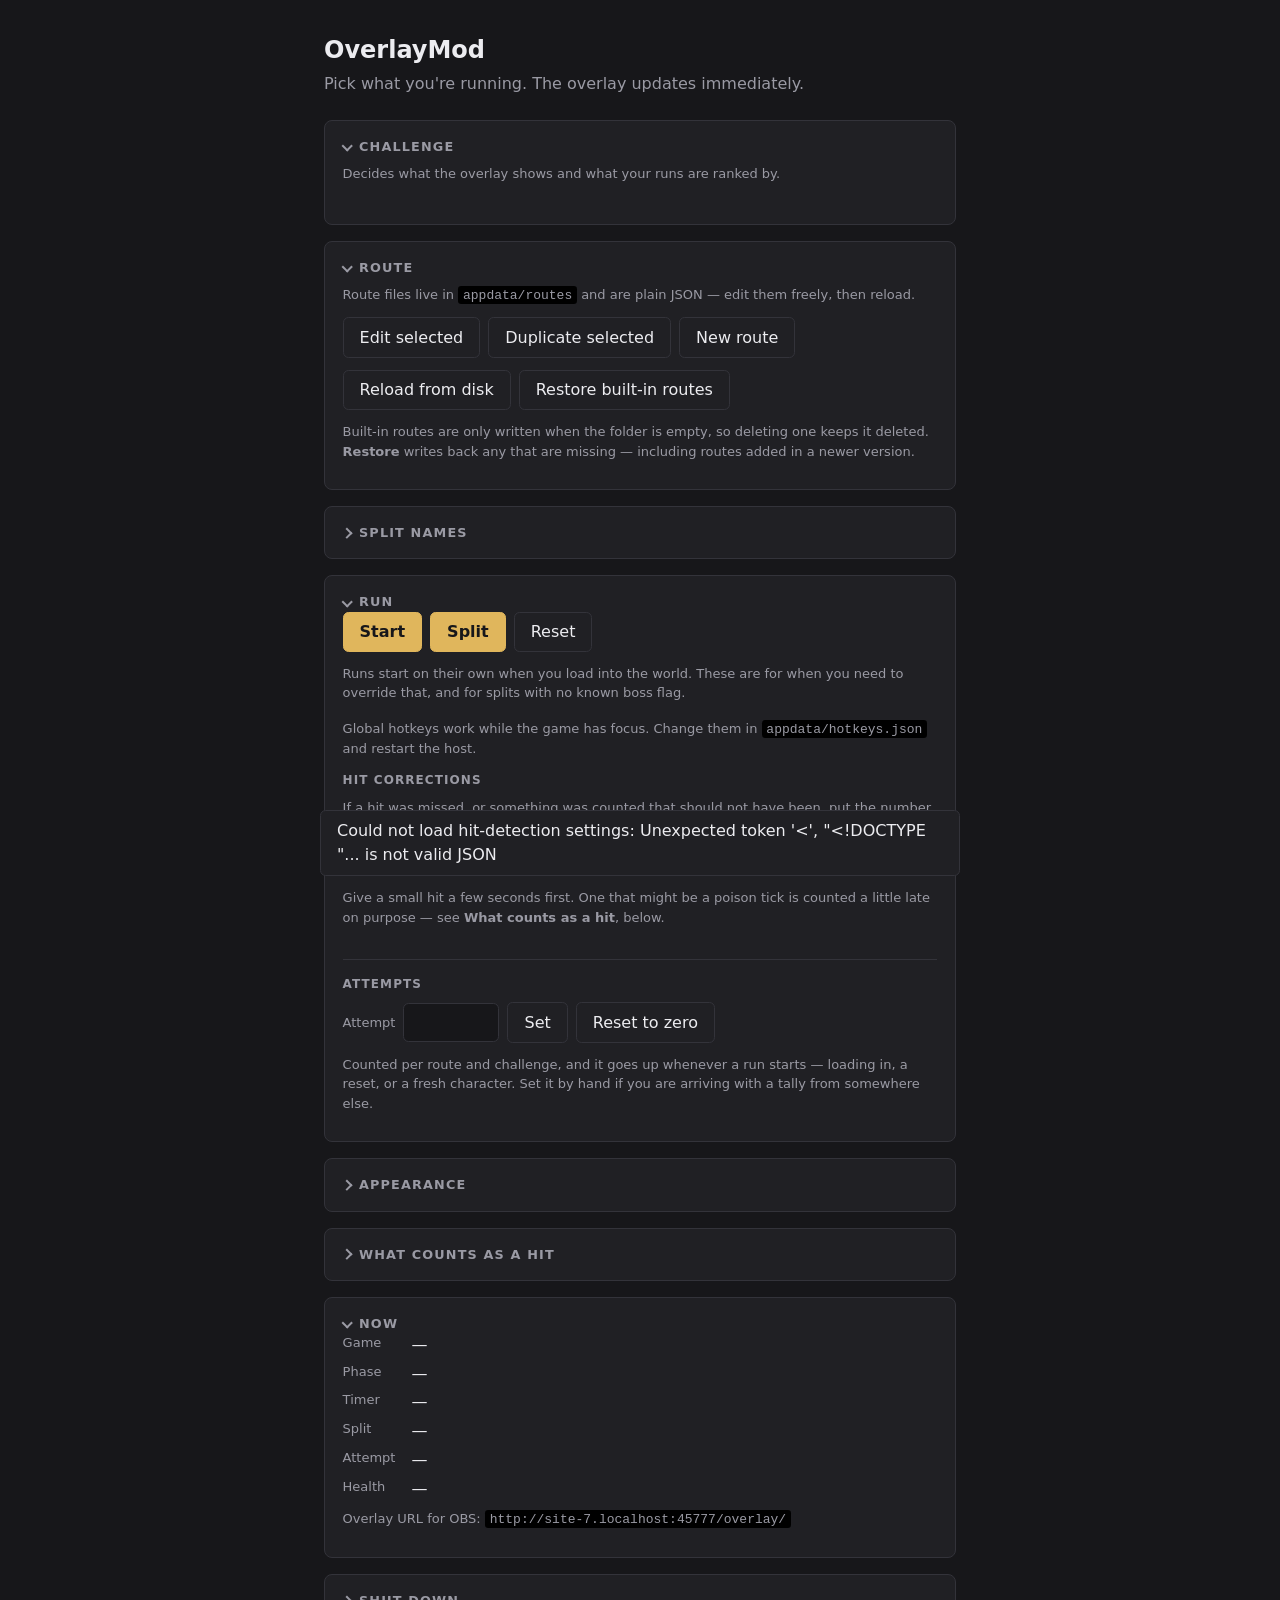
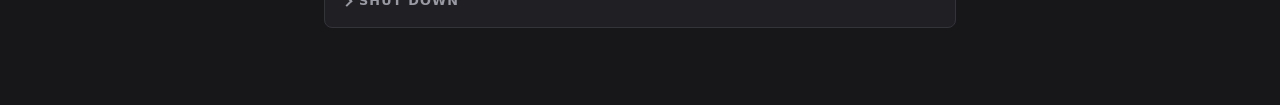
==== commit 5c1b733c: "Give the player the last word on the hit count The fall and poison classifiers are heuristics and th" ====
--- a/src/Host/wwwroot/control/index.html
+++ b/src/Host/wwwroot/control/index.html
@@ -130,6 +130,20 @@
         Global hotkeys work while the game has focus. Change them in
         <code>appdata/hotkeys.json</code> and restart the host.
       </p>
+
+      <h3 class="card__sub">Hit corrections</h3>
+      <p class="hint">
+        If a hit was missed, or something was counted that should not have been,
+        put the number right here — the overlay and the personal best for that
+        boss follow immediately. Only the run in progress can be corrected, and
+        only the hit count: damage is measured, not guessed.
+      </p>
+      <p class="hint">
+        Give a small hit a few seconds first. One that might be a poison tick is
+        counted a little late on purpose — see <strong>What counts as a
+        hit</strong>, below.
+      </p>
+      <div class="adjusts" id="hitAdjusts"></div>
 
       <h3 class="card__sub">Attempts</h3>
       <div class="row row--baseline">
--- a/src/Host/wwwroot/control/control.css
+++ b/src/Host/wwwroot/control/control.css
@@ -304,6 +304,26 @@
 .check { display: flex; align-items: center; gap: .5rem; font-size: .875rem; }
 .check input { accent-color: var(--accent); width: 1rem; height: 1rem; }
 
+/* Hit corrections: one row per split the run has reached. */
+
+.adjusts { display: flex; flex-direction: column; gap: .25rem; }
+
+/* name | counted hits | remove | add */
+.adjustrow {
+  display: grid;
+  grid-template-columns: 1fr auto auto auto;
+  gap: .5rem;
+  align-items: center;
+  border: 1px solid var(--edge);
+  border-radius: .35rem;
+  padding: .3rem .55rem;
+  font-size: .875rem;
+}
+
+.adjustrow--active { border-color: color-mix(in srgb, var(--accent) 45%, var(--edge)); }
+.adjustrow__name { overflow: hidden; text-overflow: ellipsis; white-space: nowrap; }
+.adjustrow__count { font-variant-numeric: tabular-nums; color: var(--dim); font-size: .8125rem; }
+
 /* Recent damage, for checking what the two detectors actually called. */
 .events { display: flex; flex-direction: column; gap: .25rem; max-height: 16rem; overflow-y: auto; }
 
